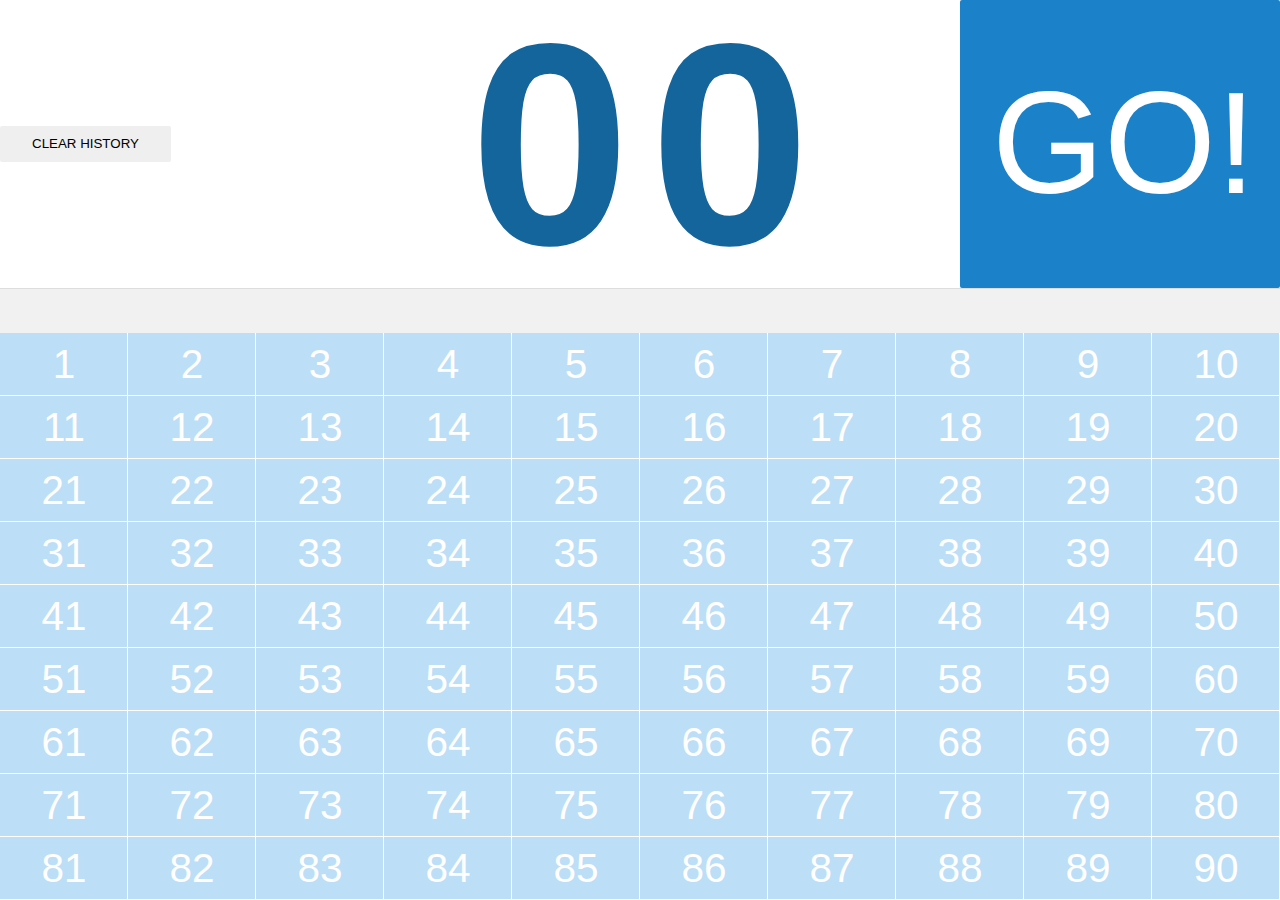
==== index.html @ 1cc1903c "Added for the first time" ====
<!doctype html>
<html lang="en-us">
<head>
    <meta charset="utf-8">

    <title>Bingo Play</title>

    <link rel="stylesheet" href="style.css" media="all"/>
    <script type="text/javascript" src="jquery.js"></script>
    <script type="text/javascript" src="underscore-min.js"></script>
    <script type="text/javascript" src="rotate-number.js"></script>
    <script type="text/javascript" src="script.js"></script>

</head>
<body>

    <div class="controls">
        <table border="0" cellpadding="0" cellspacing="0" class="controls-table">
            <tr>
                <td>
                    <button class="btn clear">Clear History</button>
                </td>
                <td>
                    <div class="counter"></div>
                </td>
                <td>
                    <button class="btn btn-go">Go!</button>
                </td>
            </tr>
        </table>
    </div>
    <div class="history"></div>
    <div class="slots"></div>

</body>
</html>
---- style.css ----
html, body{
    margin: 0;
    padding: 0;
    font-family: 'Open Sans', sans-serif, Arial;
}
.controls{
    height: 32vh;

}
.controls-table{
    width: 100%;
    table-layout: fixed;
}
.controls-table td:first-child{
    width: 25vw;
}
.controls-table td:last-child{
    width: 25vw;
}
.counter{
    text-align: center;
    line-height: 32vh;
    font-size: 32vh;
    color: #15659d;
    font-weight: 600;
}
.counter .digit {
    width: 20vh;
    display: inline-block!important;
    float: none!important;
}
.history{
    height: 4vh;
    font-size: 12px;
    background: #f1f1f1;
    box-shadow: 0 1px 0 0 #ddd inset;
    color: #666;
    padding: 0.5vh 10px;
    font-weight: 600;
}
.slots{
    height: 63vh;
}
.slot{
    width: 10%;
    height: 7vh;
    line-height: 7vh;
    font-size: 4.5vh;

    background: #bcdef6;
    color: #fff;
    box-shadow: -1px -1px 0 0 #fff inset;
    display: inline-block;
    text-align: center;

    transition: all 1s;
}
.slot.active{
    background: #1b82ca;
}


/* Button */
.btn {
    border: none;
    border-radius: 2px;
    display: inline-block;
    height: 36px;
    line-height: 36px;
    outline: 0;
    padding: 0 2rem;
    text-transform: uppercase;
    vertical-align: middle;
    -webkit-tap-highlight-color: transparent;
    cursor: pointer;
}
.btn:hover {
    background-color: #78737d;
    text-decoration: none;
}

.btn.disabled,
.btn:disabled {
    background-color: #DFDFDF !important;
    box-shadow: none;
    color: #9F9F9F !important;
    cursor: default;
    pointer-events: none;
}

.btn.disabled:hover {
    background-color: #DFDFDF !important;
    color: #9F9F9F !important;
}

.btn-go{
    width: 100%;
    display: block;
    height: 32vh;
    margin: 0;
    vertical-align: top;
    font-size: 16vh;
    overflow: hidden;
    background: #1b82ca;
    color: #fff;
    cursor: pointer;
}
.btn-go:hover {
    background-color: #15659d;
    text-decoration: none;
}
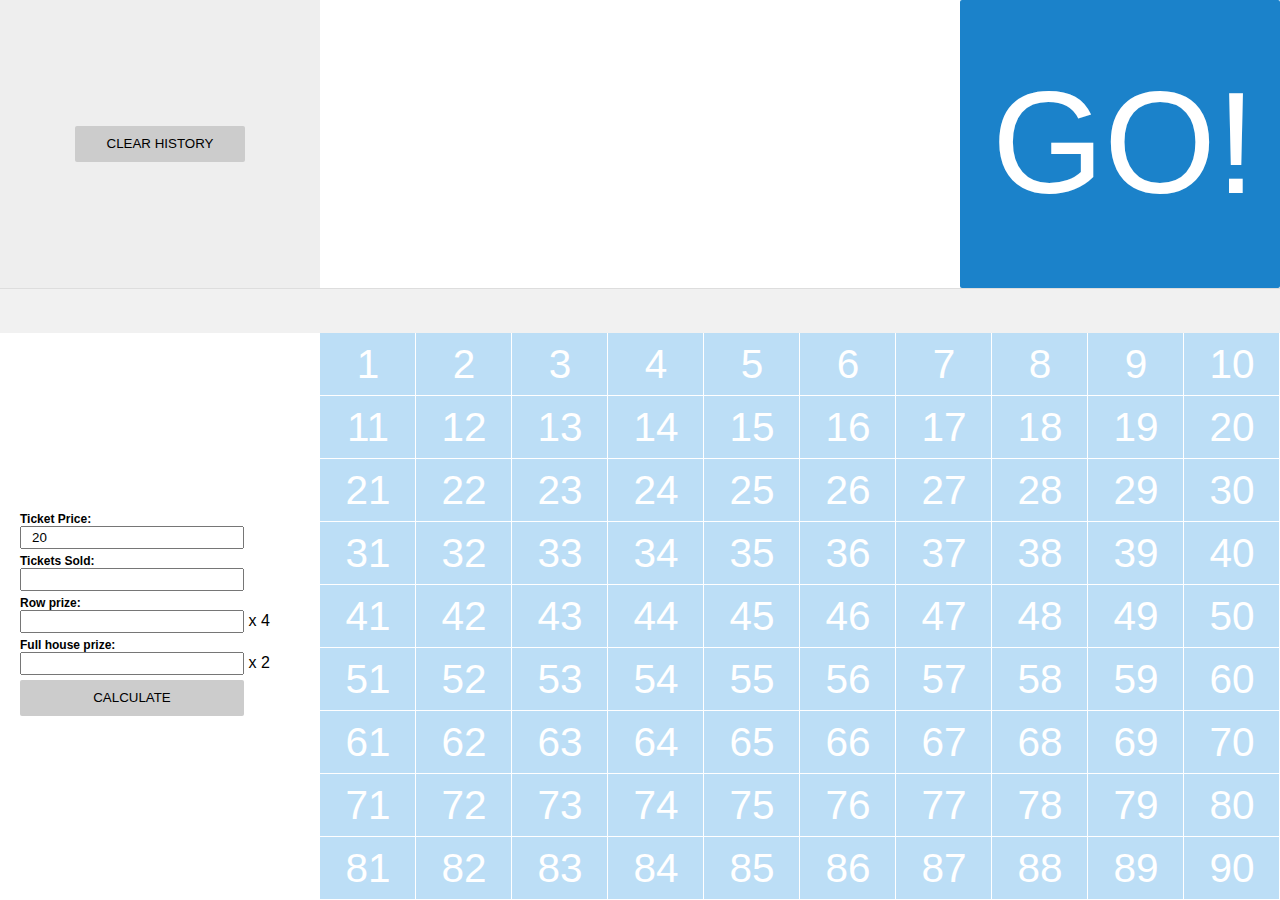
==== commit 852bf756: "added support for mobile layout" ====
--- a/index.html
+++ b/index.html
@@ -2,6 +2,9 @@
 <html lang="en-us">
 <head>
     <meta charset="utf-8">
+    <!--Let browser know website is optimized for mobile-->
+    <meta name="viewport" content="width=device-width, initial-scale=1.0"/>
+
 
     <title>Bingo Play</title>
 
@@ -17,7 +20,7 @@
     <div class="controls">
         <table border="0" cellpadding="0" cellspacing="0" class="controls-table">
             <tr>
-                <td>
+                <td style="background: #eee; text-align: center">
                     <button class="btn clear">Clear History</button>
                 </td>
                 <td>
@@ -30,7 +33,37 @@
         </table>
     </div>
     <div class="history"></div>
-    <div class="slots"></div>
+    <table border="0" cellspacing="0" cellpadding="0" class="slots-table">
+        <tr>
+            <td style="width: 25vw">
+                <div class="calculator">
+                    <div class="form-input">
+                        <label>Ticket Price:</label>
+                        <input type="number" id="price" value="20">
+                    </div>
+                    <div class="form-input">
+                        <label>Tickets Sold:</label>
+                        <input type="number" id="sold" value="">
+                    </div>
+                    <div class="form-input">
+                        <label>Row prize:</label>
+                        <input type="number" id="row-prize" value="" readonly> x 4
+                    </div>
+                    <div class="form-input">
+                        <label>Full house prize:</label>
+                        <input type="number" id="full-house-prize" value="" readonly> x 2
+                    </div>
+                    <div class="form-input">
+                        <button type="button" id="calculate" class="btn">Calculate</button>
+                    </div>
+                </div>
+            </td>
+            <td style="width: 75vw">
+                <div class="slots"></div>
+            </td>
+        </tr>
+    </table>
+
 
 </body>
 </html>--- a/style.css
+++ b/style.css
@@ -38,6 +38,9 @@
     padding: 0.5vh 10px;
     font-weight: 600;
 }
+.slots-table{
+    width: 100%;
+}
 .slots{
     height: 63vh;
 }
@@ -73,10 +76,12 @@
     vertical-align: middle;
     -webkit-tap-highlight-color: transparent;
     cursor: pointer;
+    background: #ccc;
 }
 .btn:hover {
     background-color: #78737d;
     text-decoration: none;
+    color: #fff;
 }
 
 .btn.disabled,
@@ -108,4 +113,82 @@
 .btn-go:hover {
     background-color: #15659d;
     text-decoration: none;
+}
+.clear{
+
+}
+
+.calculator{
+    padding: 0 20px;
+}
+.calculator .form-input{
+    margin-bottom: 5px;
+}
+.calculator label{
+    display: block;
+    font-size: 12px;
+    font-weight: 600;
+}
+.calculator input{
+    display: inline-block;
+    width: 80%;
+    padding: 2px 10px;
+    box-sizing: border-box;
+}
+.calculator input[disabled]{
+    background: #eee;
+}
+.calculator .btn{
+    display: block;
+    width: 80%;
+}
+
+@media only screen and (max-width: 1024px) {
+    .controls{
+        height: 100vh;
+
+    }
+    .controls-table td{
+        display: block;
+        width: 100%!important;
+    }
+    .controls-table td:nth-child(1){
+        height: 10vh;
+    }
+    .controls-table td:nth-child(2){
+        height: 80vh;
+    }
+    .controls-table td:nth-child(3){
+        height: 10vh;
+    }
+    .btn-go{
+        width: 100%;
+        height: 10vh;
+        display: block;
+        font-size: 8vh;
+        font-weight: bold;
+        line-height: 10vh;
+    }
+
+    .history{
+        height: auto;
+    }
+    .slots-table td{
+        display: block;
+        width: 100%!important;
+    }
+    .slot{
+        font-size: 16px;
+    }
+    .counter{
+        height: 80vh;
+        line-height: 80vh;
+        font-size: 40vh;
+    }
+    .clear{
+        margin-top: 2vh;
+    }
+    .calculator{
+        padding: 20px;
+    }
 }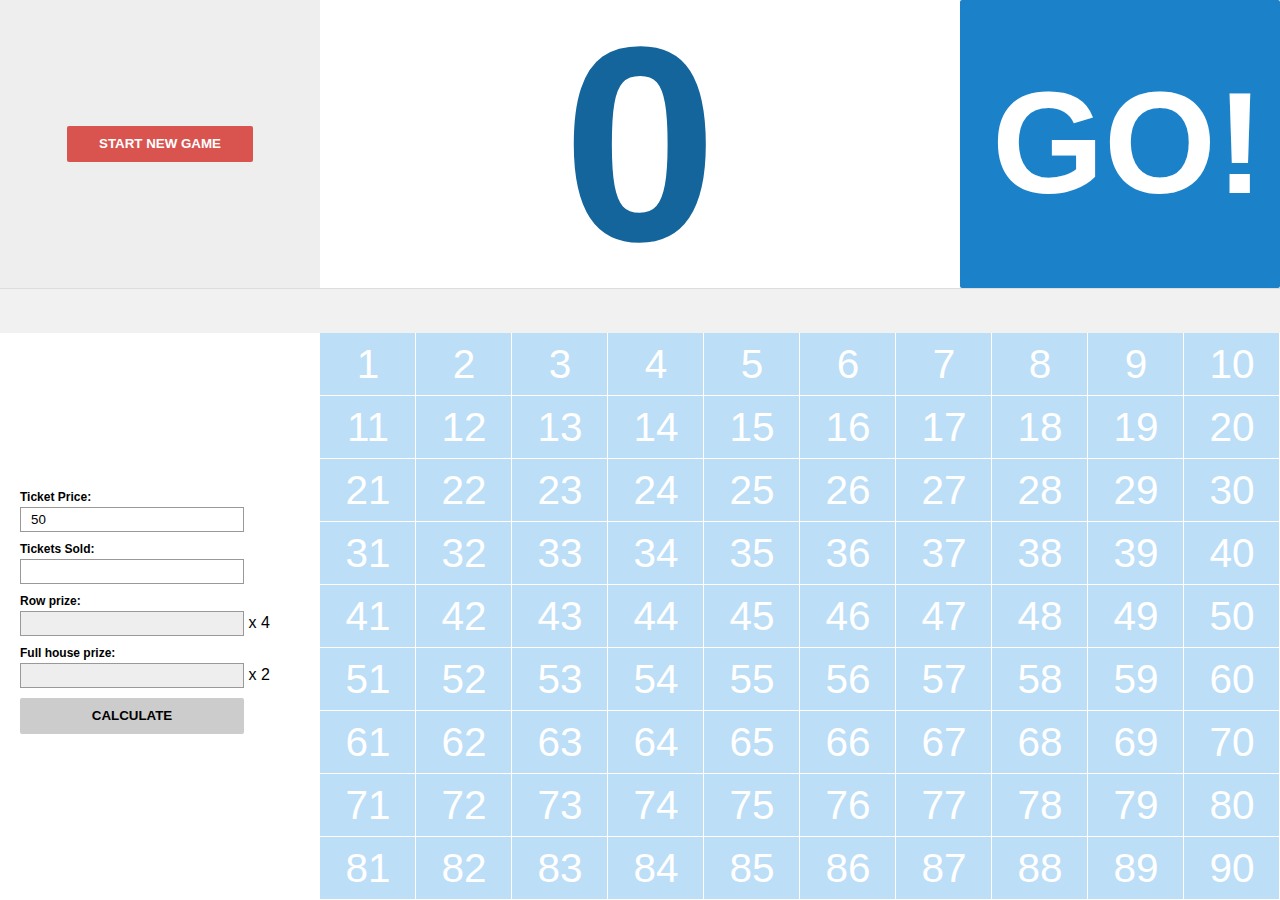
==== commit 102c16ff: "Updated calculator" ====
--- a/index.html
+++ b/index.html
@@ -21,7 +21,7 @@
         <table border="0" cellpadding="0" cellspacing="0" class="controls-table">
             <tr>
                 <td style="background: #eee; text-align: center">
-                    <button class="btn clear">Clear History</button>
+                    <button class="btn btn-danger clear">Start New Game</button>
                 </td>
                 <td>
                     <div class="counter"></div>
@@ -39,7 +39,7 @@
                 <div class="calculator">
                     <div class="form-input">
                         <label>Ticket Price:</label>
-                        <input type="number" id="price" value="20">
+                        <input type="number" id="price" value="50">
                     </div>
                     <div class="form-input">
                         <label>Tickets Sold:</label>
--- a/style.css
+++ b/style.css
@@ -77,6 +77,7 @@
     -webkit-tap-highlight-color: transparent;
     cursor: pointer;
     background: #ccc;
+    font-weight: bold;
 }
 .btn:hover {
     background-color: #78737d;
@@ -114,6 +115,16 @@
     background-color: #15659d;
     text-decoration: none;
 }
+
+.btn-danger{
+    color: #fff;
+    background-color: #d9534f;
+}
+.btn-danger:hover {
+    color: #fff;
+    background-color: #c9302c;
+    border-color: #ac2925;
+}
 .clear{
 
 }
@@ -122,21 +133,26 @@
     padding: 0 20px;
 }
 .calculator .form-input{
-    margin-bottom: 5px;
+    margin-bottom: 10px;
 }
 .calculator label{
     display: block;
     font-size: 12px;
     font-weight: 600;
+    margin-bottom: 3px;
 }
 .calculator input{
     display: inline-block;
     width: 80%;
-    padding: 2px 10px;
+    padding: 4px 10px;
     box-sizing: border-box;
-}
-.calculator input[disabled]{
+    -webkit-appearance: none;
+    border: 1px solid #999;
+
+}
+.calculator input[readonly]{
     background: #eee;
+    -webkit-appearance: none;
 }
 .calculator .btn{
     display: block;
@@ -172,6 +188,9 @@
 
     .history{
         height: auto;
+        padding: 10px;
+        font-size: 14px;
+        line-height: 18px;
     }
     .slots-table td{
         display: block;
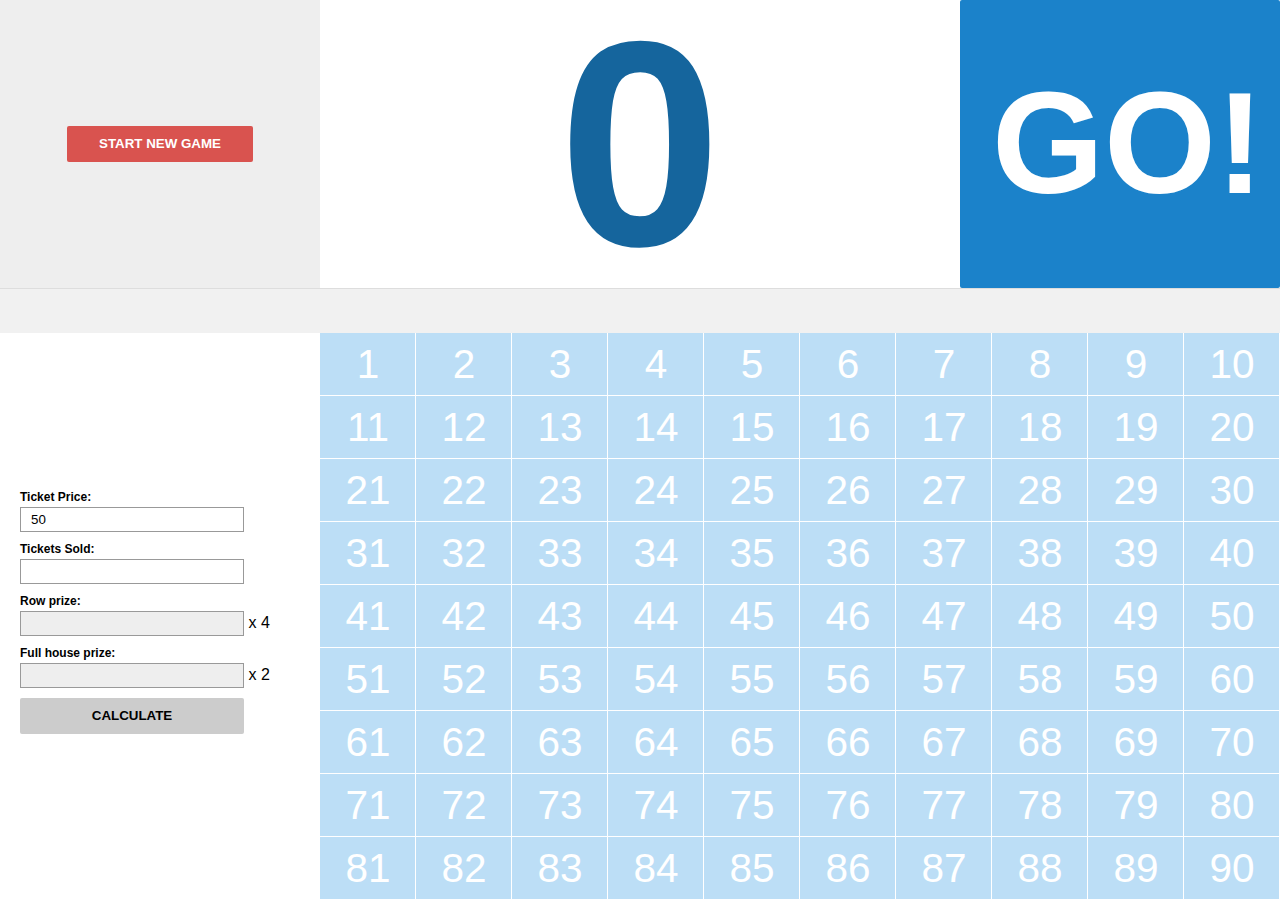
==== commit bbb49e0a: "Added hints" ====
--- a/index.html
+++ b/index.html
@@ -23,8 +23,9 @@
                 <td style="background: #eee; text-align: center">
                     <button class="btn btn-danger clear">Start New Game</button>
                 </td>
-                <td>
+                <td style="position: relative;">
                     <div class="counter"></div>
+                    <div class="hint">dd adad</div>
                 </td>
                 <td>
                     <button class="btn btn-go">Go!</button>
--- a/style.css
+++ b/style.css
@@ -24,10 +24,19 @@
     color: #15659d;
     font-weight: 600;
 }
+
 .counter .digit {
     width: 20vh;
     display: inline-block!important;
     float: none!important;
+}
+.hint{
+    position: absolute;
+    bottom: 10px;
+    left: 0;
+    right: 0;
+    text-align: center;
+    color: #666666;
 }
 .history{
     height: 4vh;
